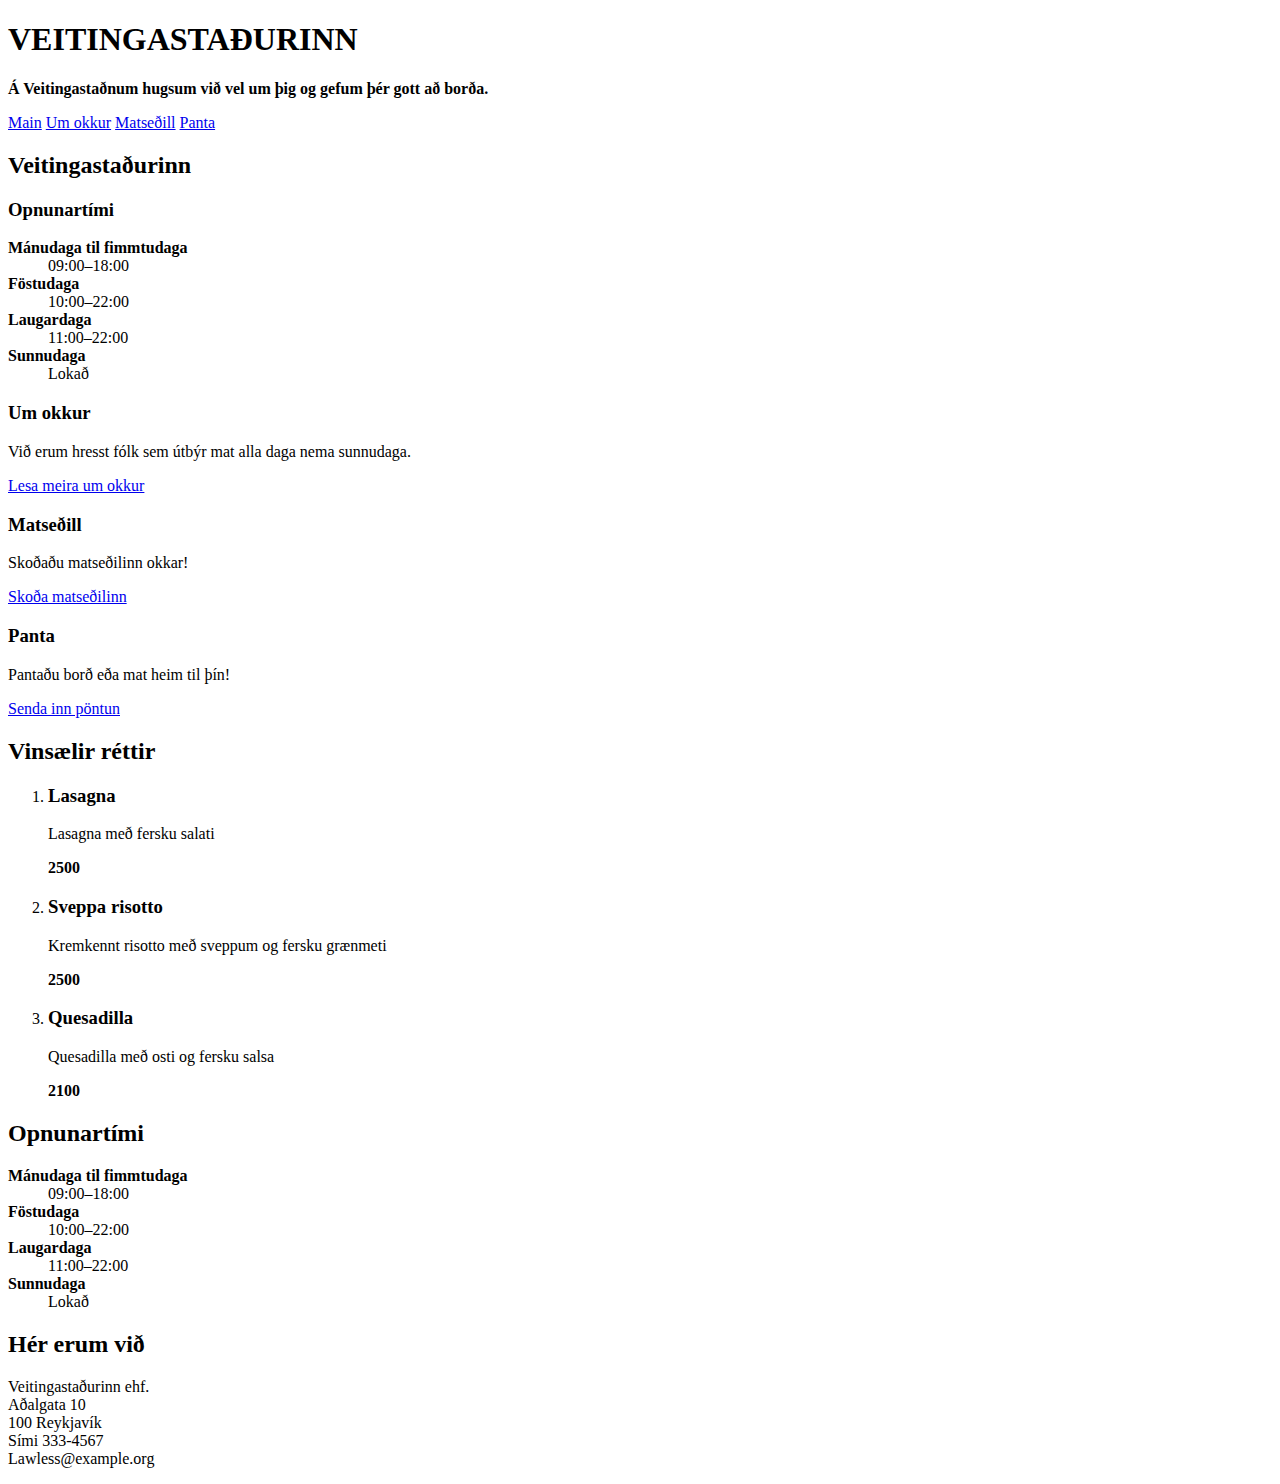
==== index.html @ 64e6052c "Edited on metadata" ====
<!DOCTYPE html>
<html lang="en">
<head>
    <meta charset="UTF-8">
    <meta property="og:title" content="Lawless Restaurant">
    <meta property="og:url" content="https://lawless86.netlify.app/">
    <meta property="og:image" content="/myndir/sharing.jpeg">
    <meta property="og:description" content="Best Restaurant for web devs"> 
    <meta name="viewport" content="width=device-width, initial-scale=1.0">
    <title>Lawless Restaurant</title>
</head>
<body>
    <h1>VEITINGASTAÐURINN</h1>
    <p><strong>
        Á Veitingastaðnum hugsum við vel um þig og gefum þér gott að borða.
    </strong></p>

    <header> 
        <a href="/index.html">Main</a>
        <a href="/sidur/about.html">Um okkur</a>
        <a href="/sidur/menu.html">Matseðill</a>
        <a href="/sidur/order.html">Panta</a>
    </header>

    <h2>Veitingastaðurinn</h2>

    <h3>Opnunartími</h3>
    <dl>
        <dt><strong>Mánudaga til fimmtudaga</strong></dt>
        <dd>09:00–18:00</dd>
        <dt><strong>Föstudaga</strong></dt>
        <dd>10:00–22:00</dd>
        <dt><strong>Laugardaga</strong></dt>
        <dd>11:00–22:00</dd>
        <dt><strong>Sunnudaga</strong></dt>
        <dd>Lokað</dd>
    </dl>

    <section>
        <h3>Um okkur</h3>
        <p>Við erum hresst fólk sem útbýr mat alla daga nema sunnudaga.</p>
        <p><a href="sidur/about.html">Lesa meira um okkur</a></p>
    </section>
    
    <section>
        <h3>Matseðill</h3>
        <p>Skoðaðu matseðilinn okkar!</p>
        <p><a href="sidur/menu.html">Skoða matseðilinn</a></p>
    </section>
    
    <section>
        <h3>Panta</h3>
        <p>Pantaðu borð eða mat heim til þín!</p>
        <p><a href="sidur/order.html">Senda inn pöntun</a></p>
    </section>
    
    <h2>Vinsælir réttir</h2>
    <ol>
        <li>
            <div>
            <h3>Lasagna</h3>
            <p>Lasagna með fersku salati</p>
            <p><strong>2500</strong></p>
            </div>
        </li>
        <li>
            <div>
            <h3>Sveppa risotto</h3>
            <p>Kremkennt risotto með sveppum og fersku grænmeti</p>
            <p><strong>2500</strong></p>
            </div>
        </li>
        <li>
            <div>
            <h3>Quesadilla</h3>
            <p>Quesadilla með osti og fersku salsa</p>
            <p><strong>2100</strong></p>
            </div>
        </li>
    </ol>

    <footer>

        <h2>Opnunartími</h2>
    <dl>
        <dt><strong>Mánudaga til fimmtudaga</strong></dt>
        <dd>09:00–18:00</dd>
        <dt><strong>Föstudaga</strong></dt>
        <dd>10:00–22:00</dd>
        <dt><strong>Laugardaga</strong></dt>
        <dd>11:00–22:00</dd>
        <dt><strong>Sunnudaga</strong></dt>
        <dd>Lokað</dd>
    </dl>

    <h2>Hér erum við</h2>
    <dl>
        <dt>Veitingastaðurinn ehf.</dt>
        <dt>Aðalgata 10</dt>
        <dt>100 Reykjavík</dt>
        <dt>Sími 333-4567</dt>
        <dt>Lawless@example.org</dt>
    </dl>

    </footer>
</body>
</html>
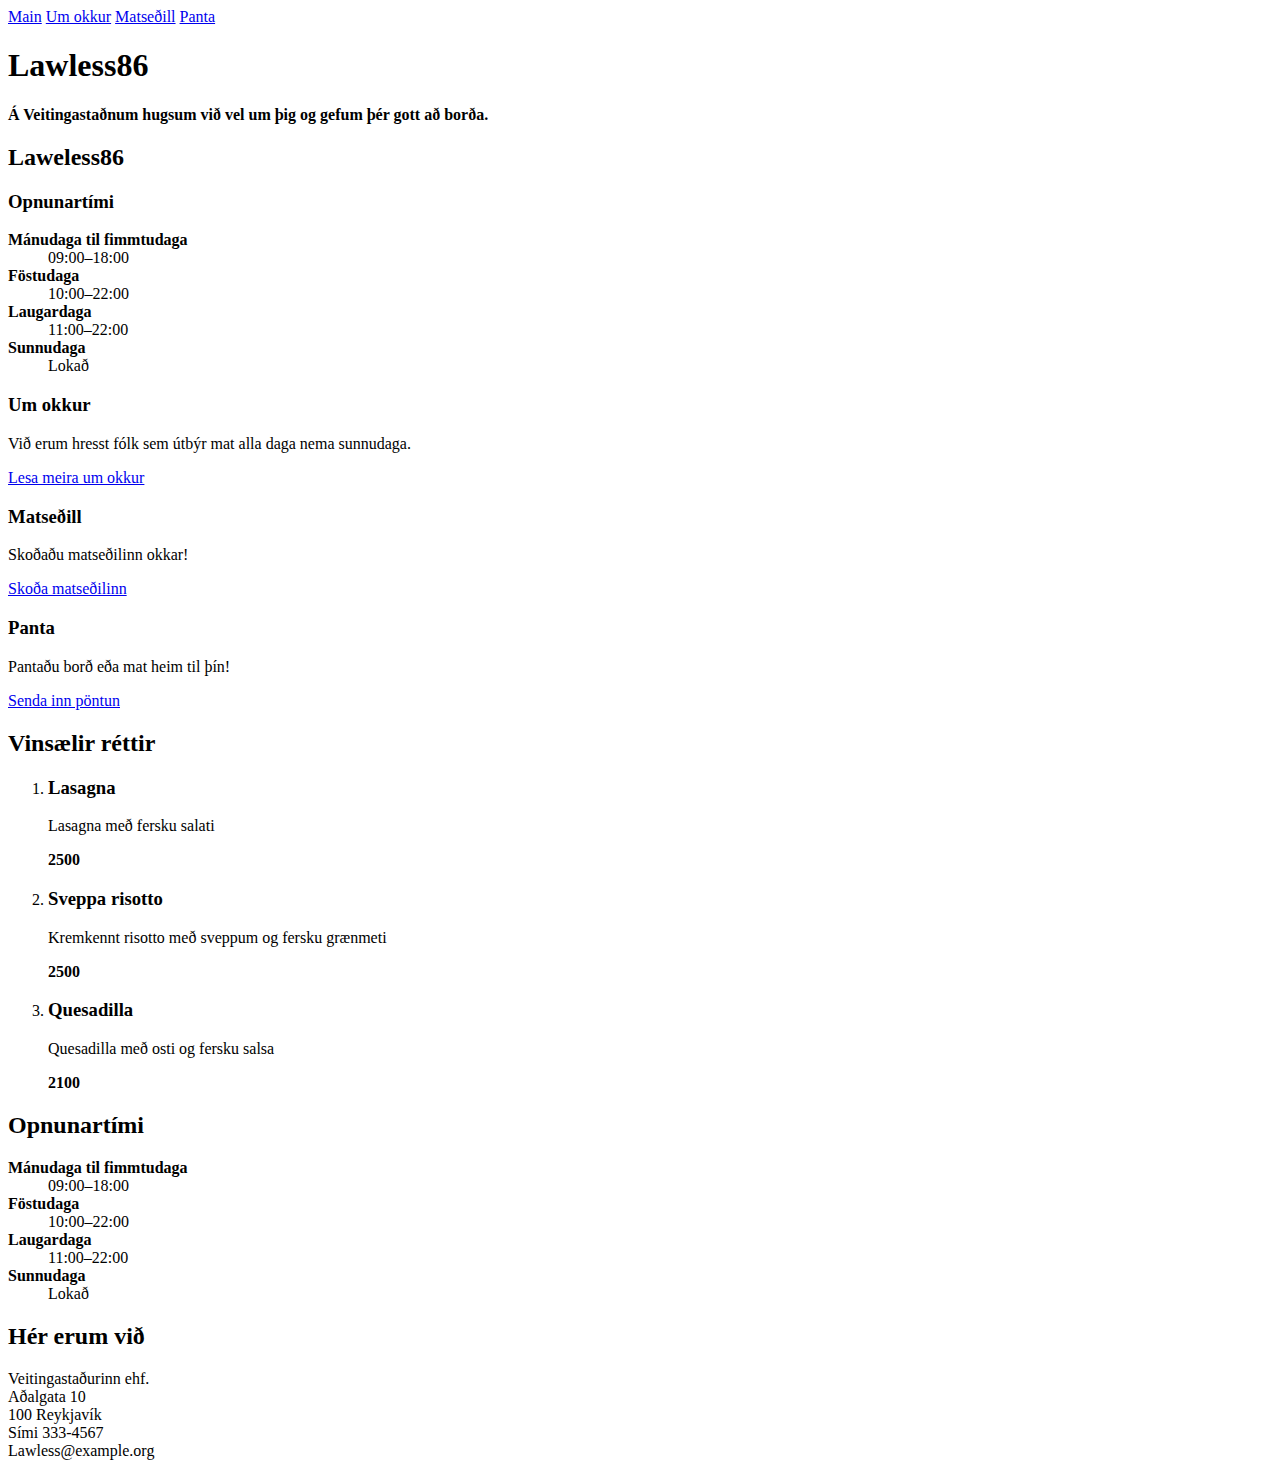
==== commit a9b3de0a: "Edited nav bar" ====
--- a/index.html
+++ b/index.html
@@ -8,21 +8,28 @@
     <meta property="og:description" content="Best Restaurant for web devs"> 
     <meta name="viewport" content="width=device-width, initial-scale=1.0">
     <title>Lawless Restaurant</title>
+
 </head>
 <body>
-    <h1>VEITINGASTAÐURINN</h1>
-    <p><strong>
-        Á Veitingastaðnum hugsum við vel um þig og gefum þér gott að borða.
-    </strong></p>
 
-    <header> 
-        <a href="/index.html">Main</a>
-        <a href="/sidur/about.html">Um okkur</a>
-        <a href="/sidur/menu.html">Matseðill</a>
-        <a href="/sidur/order.html">Panta</a>
+    <nav>
+            <a href="/index.html">Main</a>
+            <a href="/sidur/about.html">Um okkur</a>
+            <a href="/sidur/menu.html">Matseðill</a>
+            <a href="/sidur/order.html">Panta</a>
+
+    </nav>
+
+    <header>
+
+        <h1>Lawless86</h1>
+        <p><strong>
+            Á Veitingastaðnum hugsum við vel um þig og gefum þér gott að borða.
+        </strong></p>
+
     </header>
 
-    <h2>Veitingastaðurinn</h2>
+    <h2>Laweless86</h2>
 
     <h3>Opnunartími</h3>
     <dl>
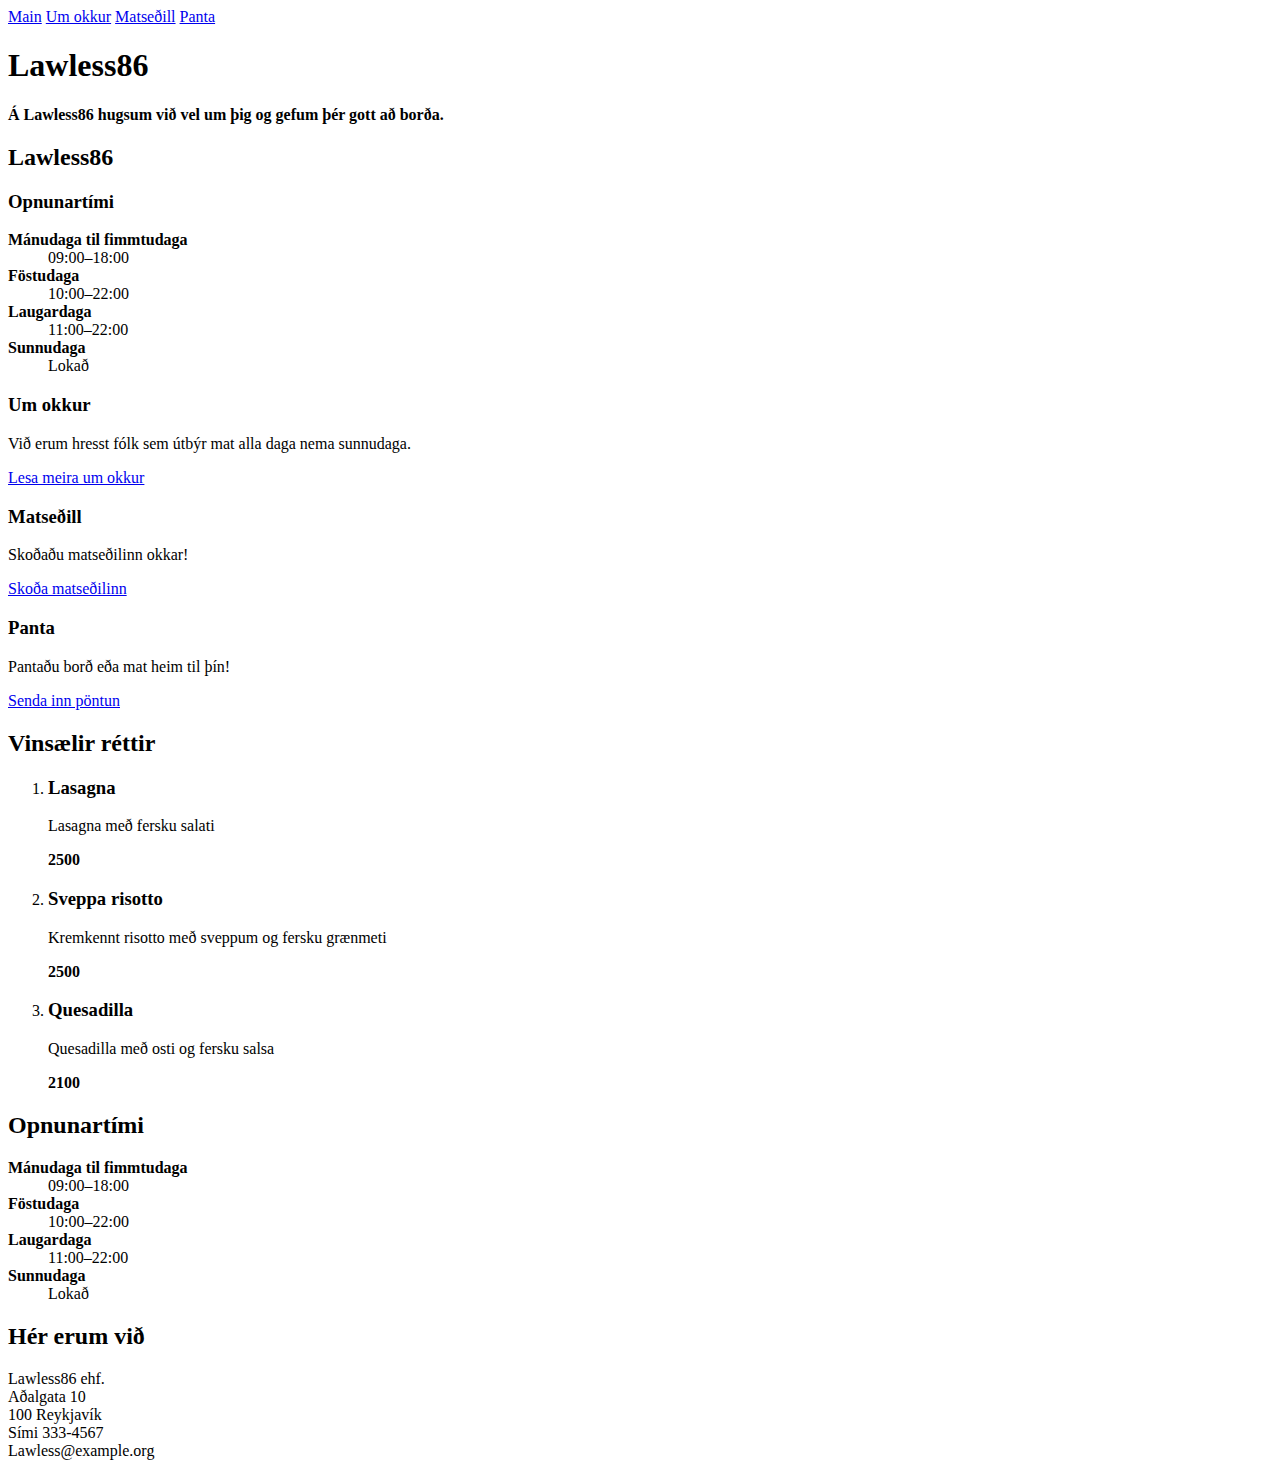
==== commit 3927db24: "Edited footer" ====
--- a/index.html
+++ b/index.html
@@ -13,6 +13,7 @@
 <body>
 
     <nav>
+
             <a href="/index.html">Main</a>
             <a href="/sidur/about.html">Um okkur</a>
             <a href="/sidur/menu.html">Matseðill</a>
@@ -24,12 +25,12 @@
 
         <h1>Lawless86</h1>
         <p><strong>
-            Á Veitingastaðnum hugsum við vel um þig og gefum þér gott að borða.
+            Á Lawless86 hugsum við vel um þig og gefum þér gott að borða.
         </strong></p>
 
     </header>
 
-    <h2>Laweless86</h2>
+    <h2>Lawless86</h2>
 
     <h3>Opnunartími</h3>
     <dl>
@@ -86,29 +87,30 @@
         </li>
     </ol>
 
-    <footer>
+    <div class="footer">
 
         <h2>Opnunartími</h2>
-    <dl>
-        <dt><strong>Mánudaga til fimmtudaga</strong></dt>
-        <dd>09:00–18:00</dd>
-        <dt><strong>Föstudaga</strong></dt>
-        <dd>10:00–22:00</dd>
-        <dt><strong>Laugardaga</strong></dt>
-        <dd>11:00–22:00</dd>
-        <dt><strong>Sunnudaga</strong></dt>
-        <dd>Lokað</dd>
-    </dl>
+        <dl>
+            <dt><strong>Mánudaga til fimmtudaga</strong></dt>
+            <dd>09:00–18:00</dd>
+            <dt><strong>Föstudaga</strong></dt>
+            <dd>10:00–22:00</dd>
+            <dt><strong>Laugardaga</strong></dt>
+            <dd>11:00–22:00</dd>
+            <dt><strong>Sunnudaga</strong></dt>
+            <dd>Lokað</dd>
+        </dl>
+    
+        <h2>Hér erum við</h2>
+        <dl>
+            <dt>Lawless86 ehf.</dt>
+            <dt>Aðalgata 10</dt>
+            <dt>100 Reykjavík</dt>
+            <dt>Sími 333-4567</dt>
+            <dt>Lawless@example.org</dt>
+        </dl>
 
-    <h2>Hér erum við</h2>
-    <dl>
-        <dt>Veitingastaðurinn ehf.</dt>
-        <dt>Aðalgata 10</dt>
-        <dt>100 Reykjavík</dt>
-        <dt>Sími 333-4567</dt>
-        <dt>Lawless@example.org</dt>
-    </dl>
+    </div>
 
-    </footer>
 </body>
 </html>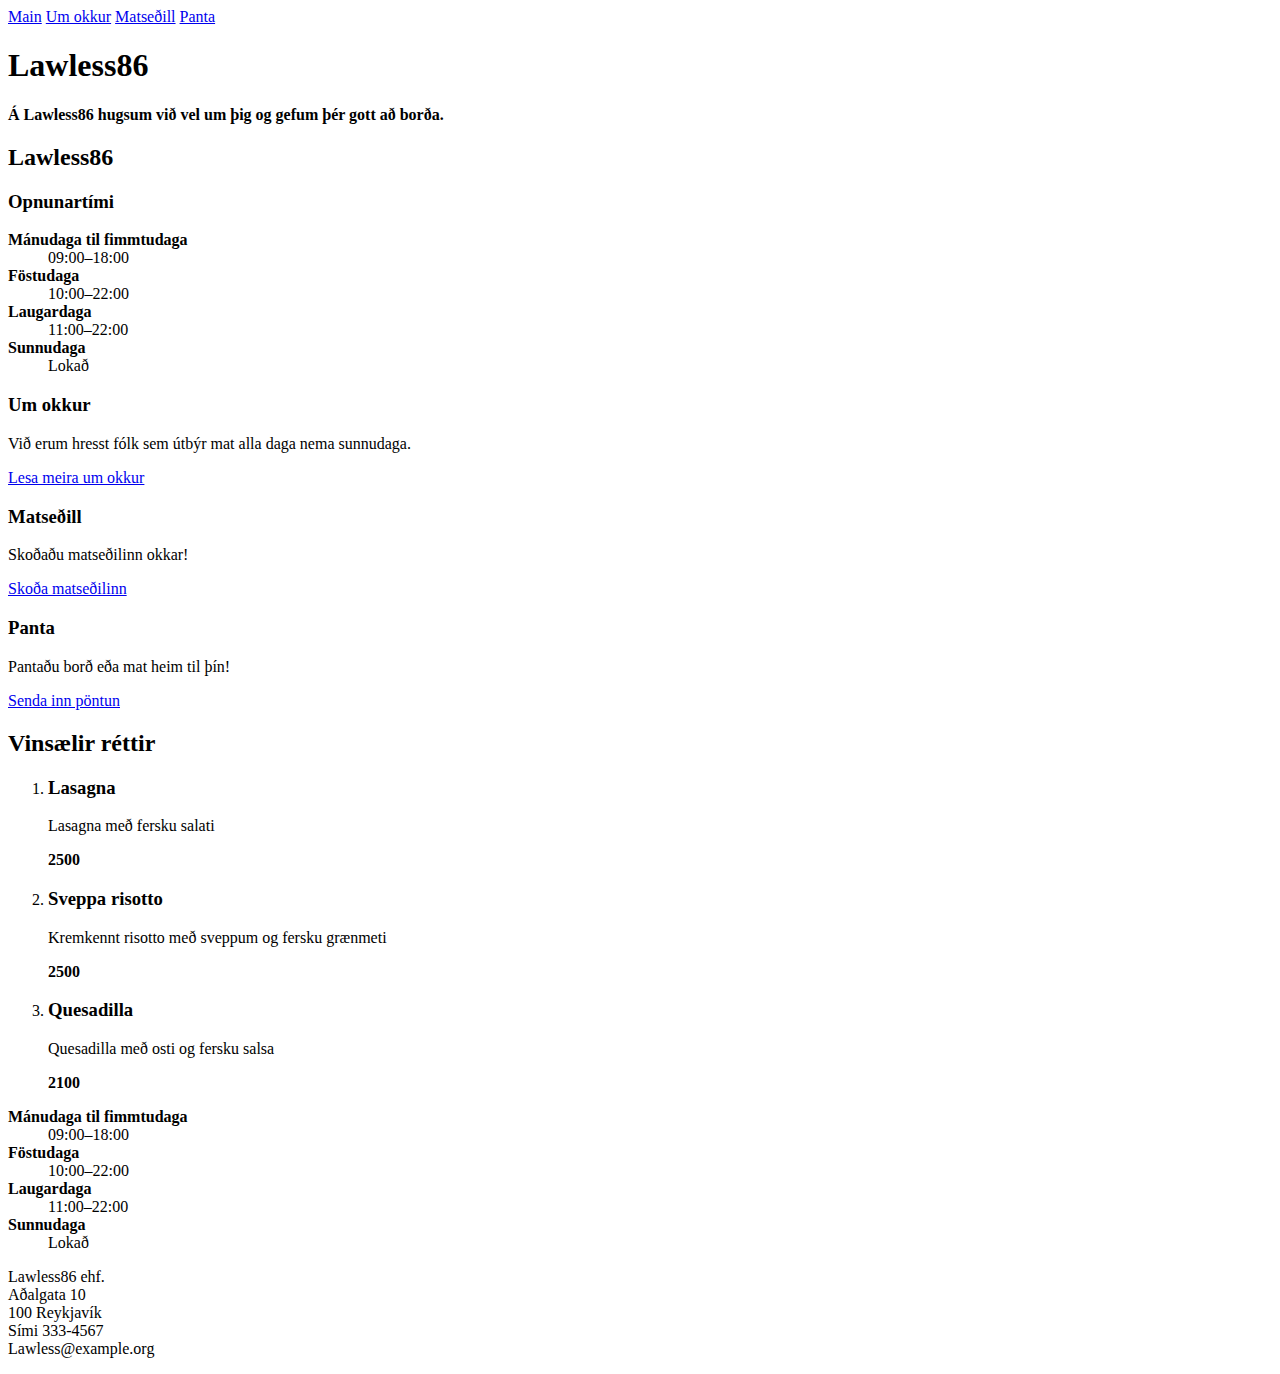
==== commit 6c53d419: "Organized the content" ====
--- a/index.html
+++ b/index.html
@@ -12,14 +12,14 @@
 </head>
 <body>
 
-    <nav>
+    <div role="navigation">
 
-            <a href="/index.html">Main</a>
-            <a href="/sidur/about.html">Um okkur</a>
-            <a href="/sidur/menu.html">Matseðill</a>
-            <a href="/sidur/order.html">Panta</a>
+        <a href="/index.html">Main</a>
+        <a href="/sidur/about.html">Um okkur</a>
+        <a href="/sidur/menu.html">Matseðill</a>
+        <a href="/sidur/order.html">Panta</a>
 
-    </nav>
+    </div>
 
     <header>
 
@@ -30,19 +30,29 @@
 
     </header>
 
-    <h2>Lawless86</h2>
+    <section>
 
-    <h3>Opnunartími</h3>
-    <dl>
-        <dt><strong>Mánudaga til fimmtudaga</strong></dt>
-        <dd>09:00–18:00</dd>
-        <dt><strong>Föstudaga</strong></dt>
-        <dd>10:00–22:00</dd>
-        <dt><strong>Laugardaga</strong></dt>
-        <dd>11:00–22:00</dd>
-        <dt><strong>Sunnudaga</strong></dt>
-        <dd>Lokað</dd>
-    </dl>
+        <h2>Lawless86</h2>
+
+    </section>
+
+
+    <div>
+
+        <h3>Opnunartími</h3>
+        <dl>
+            <dt><strong>Mánudaga til fimmtudaga</strong></dt>
+            <dd>09:00–18:00</dd>
+            <dt><strong>Föstudaga</strong></dt>
+            <dd>10:00–22:00</dd>
+            <dt><strong>Laugardaga</strong></dt>
+            <dd>11:00–22:00</dd>
+            <dt><strong>Sunnudaga</strong></dt>
+            <dd>Lokað</dd>
+        </dl>
+
+    </div>
+
 
     <section>
         <h3>Um okkur</h3>
@@ -61,56 +71,65 @@
         <p>Pantaðu borð eða mat heim til þín!</p>
         <p><a href="sidur/order.html">Senda inn pöntun</a></p>
     </section>
+
+    <section>
+        
+        <h2>Vinsælir réttir</h2>
+        <ol>
+            <li>
+                <div>
+                <h3>Lasagna</h3>
+                <p>Lasagna með fersku salati</p>
+                <p><strong>2500</strong></p>
+                </div>
+            </li>
+            <li>
+                <div>
+                <h3>Sveppa risotto</h3>
+                <p>Kremkennt risotto með sveppum og fersku grænmeti</p>
+                <p><strong>2500</strong></p>
+                </div>
+            </li>
+            <li>
+                <div>
+                <h3>Quesadilla</h3>
+                <p>Quesadilla með osti og fersku salsa</p>
+                <p><strong>2100</strong></p>
+                </div>
+            </li>
+        </ol>
     
-    <h2>Vinsælir réttir</h2>
-    <ol>
-        <li>
+        <footer>
             <div>
-            <h3>Lasagna</h3>
-            <p>Lasagna með fersku salati</p>
-            <p><strong>2500</strong></p>
-            </div>
-        </li>
-        <li>
-            <div>
-            <h3>Sveppa risotto</h3>
-            <p>Kremkennt risotto með sveppum og fersku grænmeti</p>
-            <p><strong>2500</strong></p>
-            </div>
-        </li>
-        <li>
-            <div>
-            <h3>Quesadilla</h3>
-            <p>Quesadilla með osti og fersku salsa</p>
-            <p><strong>2100</strong></p>
-            </div>
-        </li>
-    </ol>
+    
+                <dl>
+                    <dt><strong>Mánudaga til fimmtudaga</strong></dt>
+                    <dd>09:00–18:00</dd>
+                    <dt><strong>Föstudaga</strong></dt>
+                    <dd>10:00–22:00</dd>
+                    <dt><strong>Laugardaga</strong></dt>
+                    <dd>11:00–22:00</dd>
+                    <dt><strong>Sunnudaga</strong></dt>
+                    <dd>Lokað</dd>
+                </dl>
+                
+    </section>
+    
 
-    <div class="footer">
+        </div>
 
-        <h2>Opnunartími</h2>
-        <dl>
-            <dt><strong>Mánudaga til fimmtudaga</strong></dt>
-            <dd>09:00–18:00</dd>
-            <dt><strong>Föstudaga</strong></dt>
-            <dd>10:00–22:00</dd>
-            <dt><strong>Laugardaga</strong></dt>
-            <dd>11:00–22:00</dd>
-            <dt><strong>Sunnudaga</strong></dt>
-            <dd>Lokað</dd>
-        </dl>
-    
-        <h2>Hér erum við</h2>
-        <dl>
-            <dt>Lawless86 ehf.</dt>
-            <dt>Aðalgata 10</dt>
-            <dt>100 Reykjavík</dt>
-            <dt>Sími 333-4567</dt>
-            <dt>Lawless@example.org</dt>
-        </dl>
+        <div>
 
-    </div>
+            <dl>
+                <dt>Lawless86 ehf.</dt>
+                <dt>Aðalgata 10</dt>
+                <dt>100 Reykjavík</dt>
+                <dt>Sími 333-4567</dt>
+                <dt>Lawless@example.org</dt>
+            </dl>
+
+        </div>
+    </footer>
 
 </body>
 </html>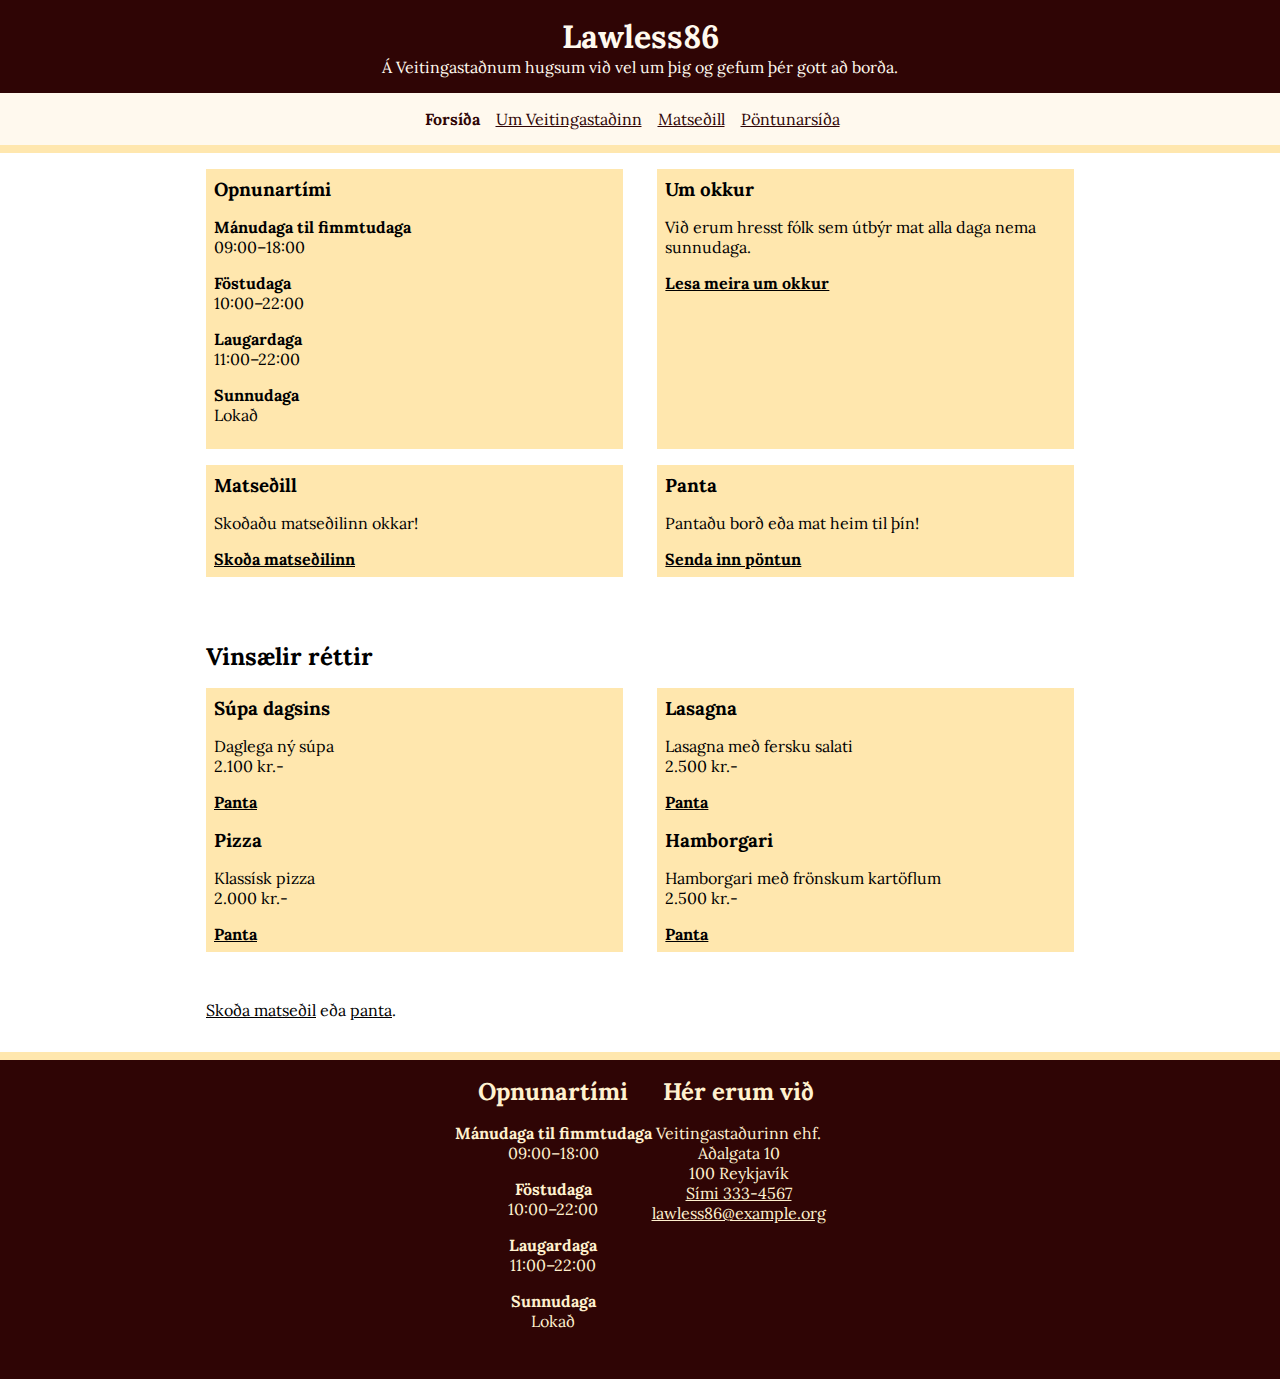
==== commit 73eb15fa: "Edited for Verkefni 4" ====
--- a/index.html
+++ b/index.html
@@ -1,135 +1,133 @@
 <!DOCTYPE html>
-<html lang="en">
+<html lang="is">
+
 <head>
-    <meta charset="UTF-8">
-    <meta property="og:title" content="Lawless Restaurant">
-    <meta property="og:url" content="https://lawless86.netlify.app/">
-    <meta property="og:image" content="/myndir/sharing.jpeg">
-    <meta property="og:description" content="Best Restaurant for web devs"> 
-    <meta name="viewport" content="width=device-width, initial-scale=1.0">
-    <title>Lawless Restaurant</title>
+  <meta charset="utf-8">
+  <title>Lawless Veitingastaðurinn</title>
+  <link rel="preconnect" href="https://fonts.googleapis.com">
+  <link rel="preconnect" href="https://fonts.gstatic.com" crossorigin>
+  <link href="https://fonts.googleapis.com/css2?family=Lora:wght@400;700&display=swap" rel="stylesheet">
+  <link rel="stylesheet" href="./styles.css">
+  <meta name="description" content="Forsíða Veitingastaðsins, veitingastaður með allar þær veitingar sem þig vantar.">
+  <meta property="og:title" content="Lawless86 Restaurant">
+  <meta property="og:description" content="Velkomin á Veitingastaðinn!">
+  <meta property="og:image" content="./myndir/sharing.jpg">
+  <meta property="og:url" content="https://lawless86.netlify.app/">
+</head>
 
-</head>
 <body>
+  <header>
+    <h1>Lawless86</h1>
+    <p>Á Veitingastaðnum hugsum við vel um þig og gefum þér gott að borða.</p>
+  </header>
 
-    <div role="navigation">
+  <p class="sr-only"><a href="#efni">Beint í efni</a></p>
 
-        <a href="/index.html">Main</a>
-        <a href="/sidur/about.html">Um okkur</a>
-        <a href="/sidur/menu.html">Matseðill</a>
-        <a href="/sidur/order.html">Panta</a>
+  <nav>
+    <ul>
+      <li><strong>Forsíða</strong></li>
+      <li><a href="sidur/about.html">Um Veitingastaðinn</a></li>
+      <li><a href="sidur/menu.html">Matseðill</a></li>
+      <li><a href="sidur/order.html">Pöntunarsíða</a></li>
+    </ul>
+  </nav>
 
+  <main id="efni">
+    <div class="boxes">
+      <section class="box">
+        <h3>Opnunartími</h3>
+        <dl>
+          <dt>Mánudaga til fimmtudaga</dt>
+          <dd>09:00–18:00</dd>
+          <dt>Föstudaga</dt>
+          <dd>10:00–22:00</dd>
+          <dt>Laugardaga</dt>
+          <dd>11:00–22:00</dd>
+          <dt>Sunnudaga</dt>
+          <dd>Lokað</dd>
+        </dl>
+      </section>
+
+      <section class="box">
+        <h3>Um okkur</h3>
+        <p>Við erum hresst fólk sem útbýr mat alla daga nema sunnudaga.</p>
+        <a href="./sidur/about.html">Lesa meira um okkur</a>
+      </section>
+
+      <section class="box">
+        <h3>Matseðill</h3>
+        <p>Skoðaðu matseðilinn okkar!</p>
+        <a href="./sidur/menu.html">Skoða matseðilinn</a>
+      </section>
+
+      <section class="box">
+        <h3>Panta</h3>
+        <p>Pantaðu borð eða mat heim til þín!</p>
+        <a href="./sidur/order.html">Senda inn pöntun</a>
+      </section>
     </div>
 
-    <header>
+    <section class="popular">
+      <h2>Vinsælir réttir</h2>
 
-        <h1>Lawless86</h1>
-        <p><strong>
-            Á Lawless86 hugsum við vel um þig og gefum þér gott að borða.
-        </strong></p>
+      <ul class="boxes">
+        <li class="box">
+          <h3>Súpa dagsins</h3>
+          <p>Daglega ný súpa</p>
+          <p>2.100 kr.-</p>
+          <a href="./sidur/panta.html">Panta</a>
+        </li>
+        <li class="box">
+          <h3>Lasagna</h3>
+          <p>Lasagna með fersku salati</p>
+          <p>2.500 kr.-</p>
+          <a href="./sidur/order.html">Panta</a>
+        </li>
+        <li class="box">
+          <h3>Pizza</h3>
+          <p>Klassísk pizza</p>
+          <p>2.000 kr.-</p>
+          <a href="./sidur/order.html">Panta</a>
+        </li>
+        <li class="box">
+          <h3>Hamborgari</h3>
+          <p>Hamborgari með frönskum kartöflum</p>
+          <p>2.500 kr.-</p>
+          <a href="./sidur/order.html">Panta</a>
+        </li>
+      </ul>
+      <p><a href="./sidur/menu.html">Skoða matseðil</a> eða <a href="./sidur/panta.html">panta</a>.</p>
+    </section>
+  </main>
 
-    </header>
-
+  <footer>
     <section>
-
-        <h2>Lawless86</h2>
-
-    </section>
-
-
-    <div>
-
-        <h3>Opnunartími</h3>
-        <dl>
-            <dt><strong>Mánudaga til fimmtudaga</strong></dt>
-            <dd>09:00–18:00</dd>
-            <dt><strong>Föstudaga</strong></dt>
-            <dd>10:00–22:00</dd>
-            <dt><strong>Laugardaga</strong></dt>
-            <dd>11:00–22:00</dd>
-            <dt><strong>Sunnudaga</strong></dt>
-            <dd>Lokað</dd>
-        </dl>
-
-    </div>
-
-
-    <section>
-        <h3>Um okkur</h3>
-        <p>Við erum hresst fólk sem útbýr mat alla daga nema sunnudaga.</p>
-        <p><a href="sidur/about.html">Lesa meira um okkur</a></p>
-    </section>
-    
-    <section>
-        <h3>Matseðill</h3>
-        <p>Skoðaðu matseðilinn okkar!</p>
-        <p><a href="sidur/menu.html">Skoða matseðilinn</a></p>
-    </section>
-    
-    <section>
-        <h3>Panta</h3>
-        <p>Pantaðu borð eða mat heim til þín!</p>
-        <p><a href="sidur/order.html">Senda inn pöntun</a></p>
+      <h2>Opnunartími</h2>
+      <dl>
+        <dt>Mánudaga til fimmtudaga</dt>
+        <dd>09:00–18:00</dd>
+        <dt>Föstudaga</dt>
+        <dd>10:00–22:00</dd>
+        <dt>Laugardaga</dt>
+        <dd>11:00–22:00</dd>
+        <dt>Sunnudaga</dt>
+        <dd>Lokað</dd>
+      </dl>
     </section>
 
     <section>
-        
-        <h2>Vinsælir réttir</h2>
-        <ol>
-            <li>
-                <div>
-                <h3>Lasagna</h3>
-                <p>Lasagna með fersku salati</p>
-                <p><strong>2500</strong></p>
-                </div>
-            </li>
-            <li>
-                <div>
-                <h3>Sveppa risotto</h3>
-                <p>Kremkennt risotto með sveppum og fersku grænmeti</p>
-                <p><strong>2500</strong></p>
-                </div>
-            </li>
-            <li>
-                <div>
-                <h3>Quesadilla</h3>
-                <p>Quesadilla með osti og fersku salsa</p>
-                <p><strong>2100</strong></p>
-                </div>
-            </li>
-        </ol>
-    
-        <footer>
-            <div>
-    
-                <dl>
-                    <dt><strong>Mánudaga til fimmtudaga</strong></dt>
-                    <dd>09:00–18:00</dd>
-                    <dt><strong>Föstudaga</strong></dt>
-                    <dd>10:00–22:00</dd>
-                    <dt><strong>Laugardaga</strong></dt>
-                    <dd>11:00–22:00</dd>
-                    <dt><strong>Sunnudaga</strong></dt>
-                    <dd>Lokað</dd>
-                </dl>
-                
+      <h2>Hér erum við</h2>
+      <ul>
+        <li>Veitingastaðurinn ehf.</li>
+        <li>Aðalgata 10</li>
+        <li>100 Reykjavík</li>
+        <li><a href="tel:3334567">Sími 333-4567</a></li>
+        <li>
+          <a href="mailto:lawless86@example.org">lawless86@example.org</a>
+        </li>
+      </ul>
     </section>
-    
+  </footer>
+</body>
 
-        </div>
-
-        <div>
-
-            <dl>
-                <dt>Lawless86 ehf.</dt>
-                <dt>Aðalgata 10</dt>
-                <dt>100 Reykjavík</dt>
-                <dt>Sími 333-4567</dt>
-                <dt>Lawless@example.org</dt>
-            </dl>
-
-        </div>
-    </footer>
-
-</body>
 </html>--- a/styles.css
+++ b/styles.css
@@ -0,0 +1,242 @@
+/* Setjum inn „reset“ sem fjarlægir margin og padding af öllu */
+* {
+    margin: 0;
+    padding: 0;
+  }
+  
+  /* Reiknum stærð á öllum boxum sem border-box */
+  html {
+    box-sizing: border-box;
+  }
+  /* og látum erfast á allt */
+  *,
+  *:before,
+  *:after {
+    box-sizing: inherit;
+  }
+  
+  /* hjálpar class sem felur sjónrænt en skjálesarar lesa */
+  .sr-only:not(:focus):not(:active) {
+    clip: rect(0 0 0 0);
+    clip-path: inset(50%);
+    height: 1px;
+    overflow: hidden;
+    position: absolute;
+    white-space: nowrap;
+    width: 1px;
+  }
+
+  /* Stillingar */
+
+:root {
+  /* Grunn bilið okkar er 1rem == 16px */
+  --font-base-body-px: 16px;
+  --spacing: 1rem;
+
+  /* Hámarksbreidd á efni */
+  --max-width: 900px;
+
+  /* Border breiddir */
+  --border-small: 1px;
+  --border-large: 8px;
+  --border-radius: 6px;
+
+  /* Litir */
+  --color-gold: #ffe7ae;
+  --color-gold-light: #fff1cf;
+  --color-dark: #2f0505;
+  --color-light: #fff9ee;
+
+  /* Letur stillingar */
+  --font-base-size: 1rem;
+  --font-family-base: 'Noto Sans Display', Helvetica, Arial, sans-serif;
+  --font-family-heading: 'Lora', Georgia, serif;
+}
+
+
+  /*** Almennt ***/
+
+html,
+input,
+select,
+button {
+  font-size: var(--font-base-size);
+  font-family: var(--font-family-heading);
+}
+
+a {
+  color: inherit;
+}
+
+h2,
+h3,
+section {
+  margin-bottom: var(--spacing);
+}
+
+img {
+  max-width: 100%;
+}
+
+/*** Haus ***/
+
+body > header {
+  padding: var(--spacing);
+  
+  background-color: var(--color-dark);
+  color: var(--color-light);
+  
+  text-align: center;
+}
+
+/*** Valmynd ***/
+
+nav {
+  margin-bottom: var(--spacing);
+  padding: var(--spacing);
+  
+  background-color: var(--color-light);
+  color: var(--color-dark);
+  border-bottom: 8px solid var(--color-gold);
+}
+
+nav ul {
+  display: flex;
+  justify-content: center;
+
+  list-style: none;
+  text-align: center;
+
+}
+
+nav ul li {
+  margin-right: var(--spacing);
+}
+
+/*** Meginmál ***/
+
+main {
+  margin: 0 auto;
+  padding-left: var(--spacing);
+  padding-right: var(--spacing);
+  max-width: var(--max-width);
+  display: flex;
+  flex-direction: column;
+}
+
+/*** Fótur ***/
+
+footer {
+  display: flex;
+  justify-content: center;
+  margin-top: var(--spacing);
+  padding: var(--spacing);
+  border-top: 8px solid var(--color-gold);
+
+  background-color: var(--color-dark);
+  color: var(--color-gold-light);
+
+  text-align: center;
+}
+
+footer > section {
+  
+  vertical-align: top;
+  
+}
+
+footer ul {
+  
+  list-style: none;
+}
+
+/*** Box! ***/
+
+.boxes {
+  display: flex;
+  flex-wrap: wrap;
+  justify-content: space-between;
+  column-gap: var(--spacing);
+
+  margin-bottom: 2rem;
+  padding-bottom: 1rem;
+
+}
+
+.boxes .box {
+  min-width: 48%;
+  padding: 0.5rem;
+  
+  list-style: none;
+  width: calc(50% - 50px);
+
+  background-color: var(--color-gold);
+}
+
+.boxes .box a {
+  display: block;
+  margin-top: 1rem;
+  font-weight: bold;
+}
+
+/*** Opnunartími ***/
+
+dt {
+  font-weight: bold;
+}
+
+dd {
+  margin-bottom: var(--spacing);
+}
+
+/*** Matseðill ***/
+
+table {
+  margin-bottom: var(--spacing);
+  border-spacing: 0;
+}
+
+table th,
+table td {
+  padding: 0.5rem;
+}
+
+table tbody tr:nth-child(2n + 1) {
+  background-color: var(--color-gold-light);
+}
+
+/*** Pöntunarform ***/
+
+fieldset {
+  margin-bottom: 1rem;
+  border: 1px solid var(--color-gold);
+  padding: 1rem;
+}
+
+fieldset legend {
+  font-weight: bold;
+}
+
+fieldset div {
+  margin-bottom: 1rem;
+}
+
+fieldset div label {
+  display: block;
+}
+
+fieldset input,
+fieldset select,
+fieldset textarea {
+  padding: 0.5rem;
+}
+
+fieldset input[type='checkbox'] {
+  display: inline-block;
+  margin-right: 0.5rem;
+}
+
+form button {
+  padding: 0.25rem;
+  border-radius: 6px;
+}
